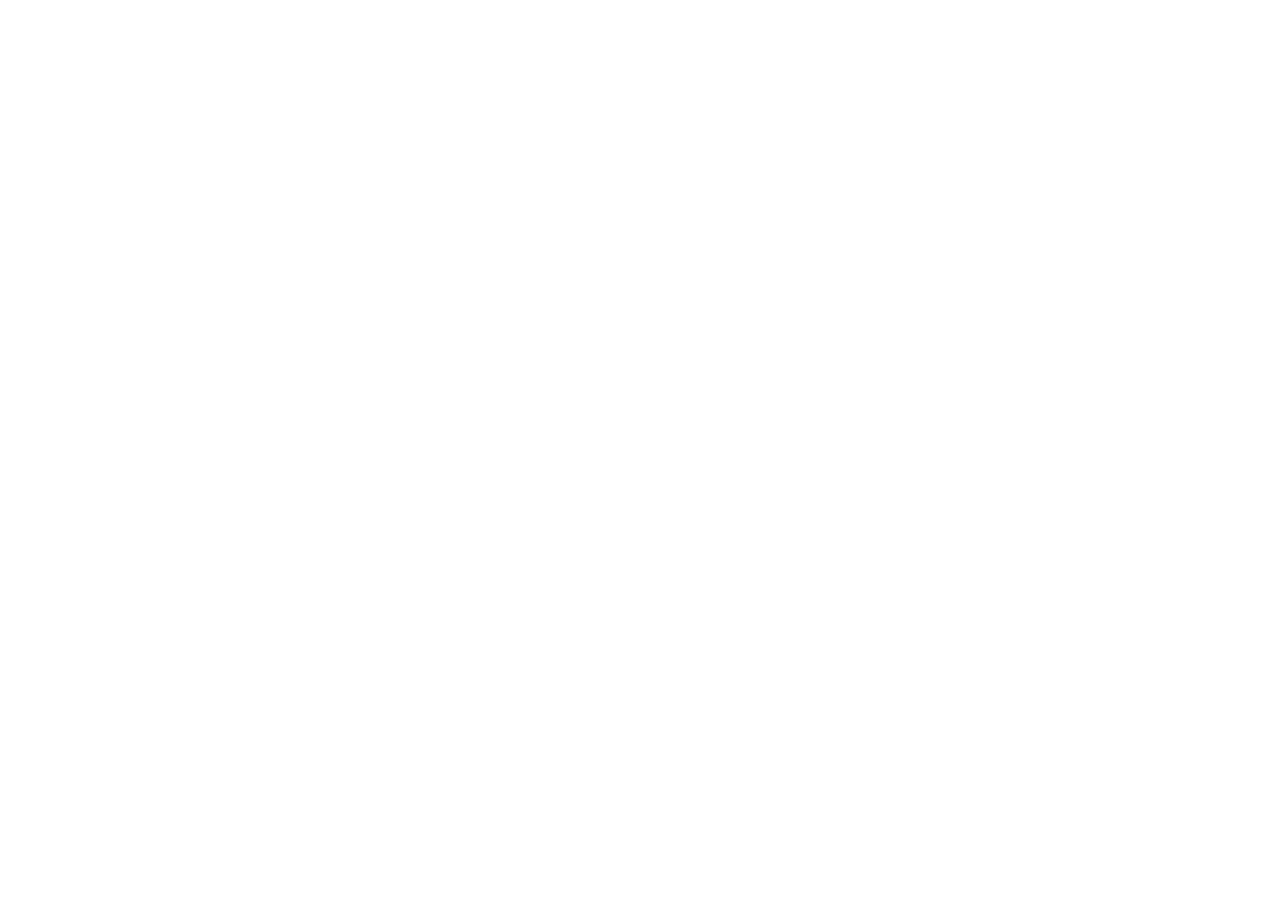
==== bbq-splash-page/index.html @ aebe7678 "Create empty index.html and style.css files, added images folder with dark-ribs.jpg image" ====
<!DOCTYPE html>
<html lang="en">
  <head>
    <meta charset="UTF-8" />
    <meta http-equiv="X-UA-Compatible" content="IE=edge" />
    <meta name="viewport" content="width=device-width, initial-scale=1.0" />
    <link rel="stylesheet" href="style.css" />
    <title>BBQ Splash Page</title>
  </head>
  <body></body>
</html>
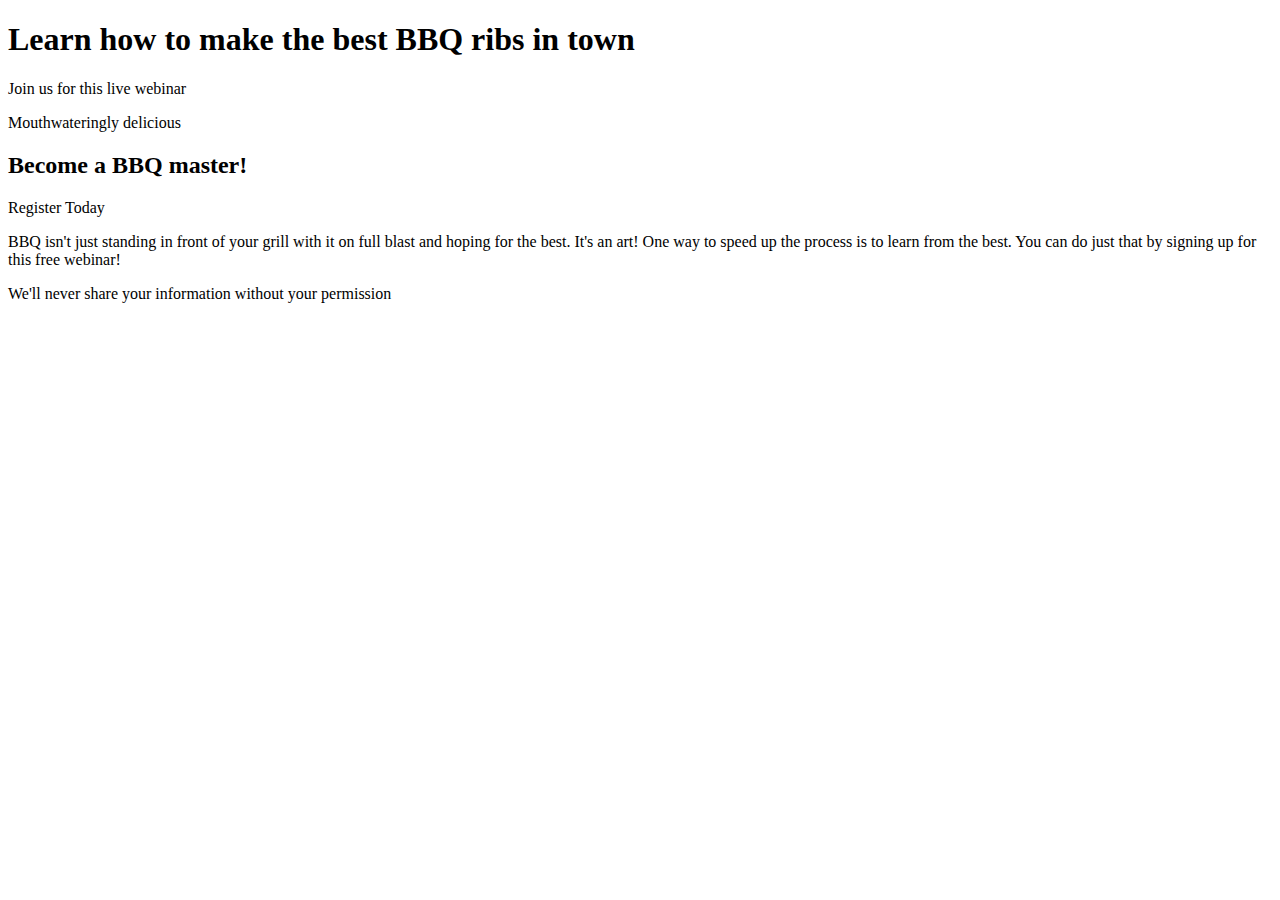
==== commit d06c1d56: "Create html structure on index.html and added some text" ====
--- a/bbq-splash-page/index.html
+++ b/bbq-splash-page/index.html
@@ -5,7 +5,25 @@
     <meta http-equiv="X-UA-Compatible" content="IE=edge" />
     <meta name="viewport" content="width=device-width, initial-scale=1.0" />
     <link rel="stylesheet" href="style.css" />
-    <title>BBQ Splash Page</title>
+    <title>Become a BBQ master</title>
   </head>
-  <body></body>
+  <body>
+    <div class="intro">
+      <h1>Learn how to make the best BBQ ribs in town</h1>
+      <p>Join us for this live webinar</p>
+      <p class="top-text">Mouthwateringly delicious</p>
+    </div>
+    <div class="main-content">
+      <h2>Become a BBQ master!</h2>
+      <p>Register Today</p>
+      <p>
+        BBQ isn't just standing in front of your grill with it on full blast and
+        hoping for the best. It's an art! One way to speed up the process is to
+        learn from the best. You can do just that by signing up for this free
+        webinar!
+      </p>
+      <!-- form input -->
+      <p>We'll never share your information without your permission</p>
+    </div>
+  </body>
 </html>
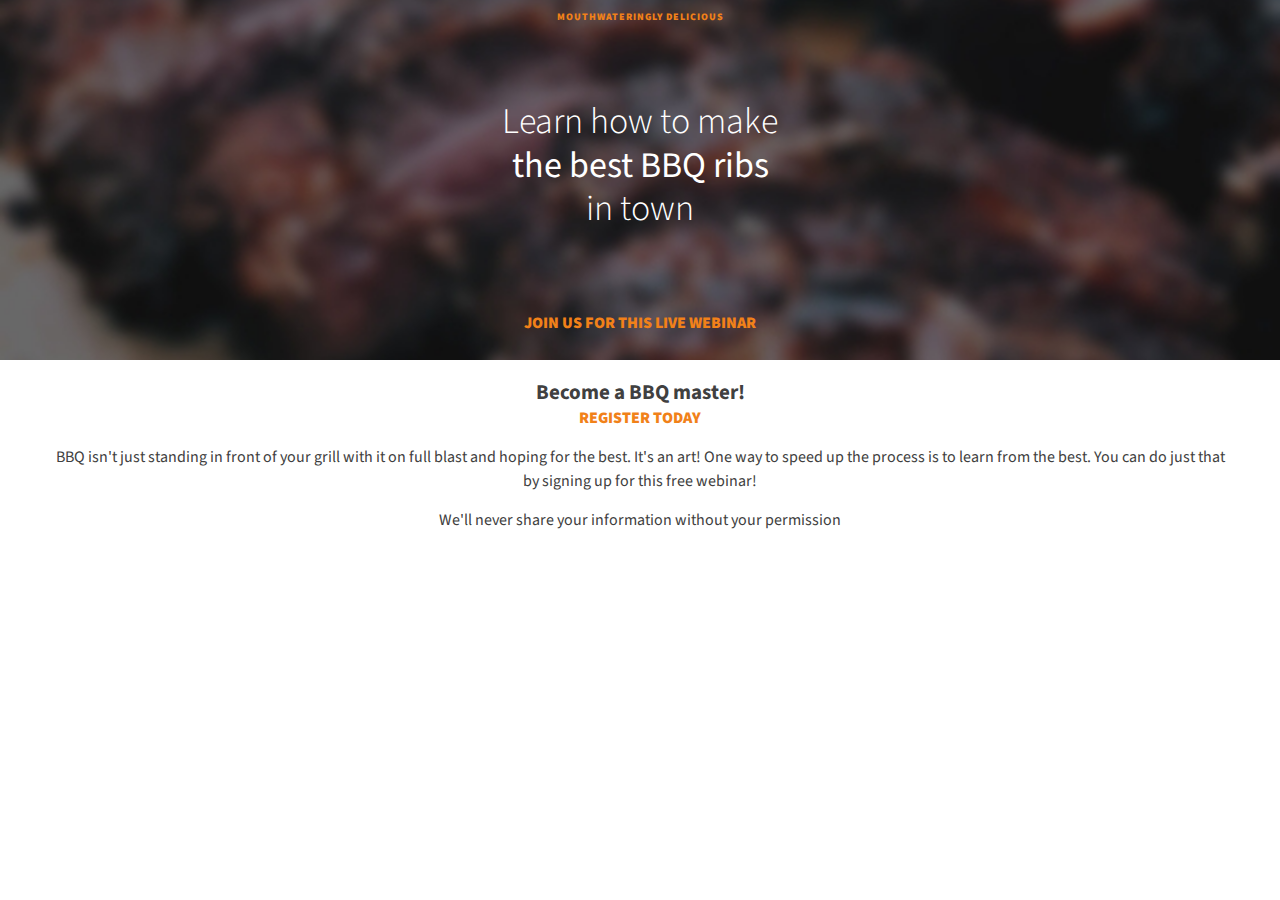
==== commit 578925a0: "added some styles to the page" ====
--- a/bbq-splash-page/index.html
+++ b/bbq-splash-page/index.html
@@ -4,19 +4,23 @@
     <meta charset="UTF-8" />
     <meta http-equiv="X-UA-Compatible" content="IE=edge" />
     <meta name="viewport" content="width=device-width, initial-scale=1.0" />
+    <link
+      href="https://fonts.googleapis.com/css?family=Source+Sans+Pro:300,400,900&display=swap"
+      rel="stylesheet"
+    />
     <link rel="stylesheet" href="style.css" />
     <title>Become a BBQ master</title>
   </head>
   <body>
     <div class="intro">
-      <h1>Learn how to make the best BBQ ribs in town</h1>
+      <h1>Learn how to make <strong>the best BBQ ribs</strong> in town</h1>
       <p>Join us for this live webinar</p>
       <p class="top-text">Mouthwateringly delicious</p>
     </div>
     <div class="main-content">
       <h2>Become a BBQ master!</h2>
       <p>Register Today</p>
-      <p>
+      <p class="main-text">
         BBQ isn't just standing in front of your grill with it on full blast and
         hoping for the best. It's an art! One way to speed up the process is to
         learn from the best. You can do just that by signing up for this free
--- a/bbq-splash-page/style.css
+++ b/bbq-splash-page/style.css
@@ -0,0 +1,62 @@
+body {
+  margin: 0;
+  font-family: 'Source Sans Pro', sans-serif;
+  font-size: 1rem;
+  text-align: center;
+  color: #404040;
+}
+
+h1 {
+  font-weight: 300;
+  font-size: 2.25rem;
+  color: #fff;
+  line-height: 1.2em;
+}
+
+strong {
+  display: block;
+}
+
+h1 + p {
+  color: #f18119;
+  font-weight: 900;
+  text-transform: uppercase;
+  margin-bottom: 1.6em;
+}
+
+.top-text {
+  font-size: 0.625rem;
+  font-weight: 900;
+  color: #f18119;
+  text-transform: uppercase;
+  letter-spacing: 1px;
+  order: -1;
+}
+
+.intro {
+  background-image: url(images/dark-ribs.jpg);
+  background-repeat: no-repeat;
+  background-size: cover;
+  background-position: center;
+  height: 40vh;
+  display: flex;
+  flex-direction: column;
+  justify-content: space-between;
+}
+
+h2 {
+  font-size: 1.3125rem;
+  margin-bottom: 0;
+}
+
+h2 + p {
+  color: #f18119;
+  text-transform: uppercase;
+  font-weight: 900;
+  margin-top: 0;
+}
+
+.main-text {
+  padding: 0 3em;
+  line-height: 1.5em;
+}
